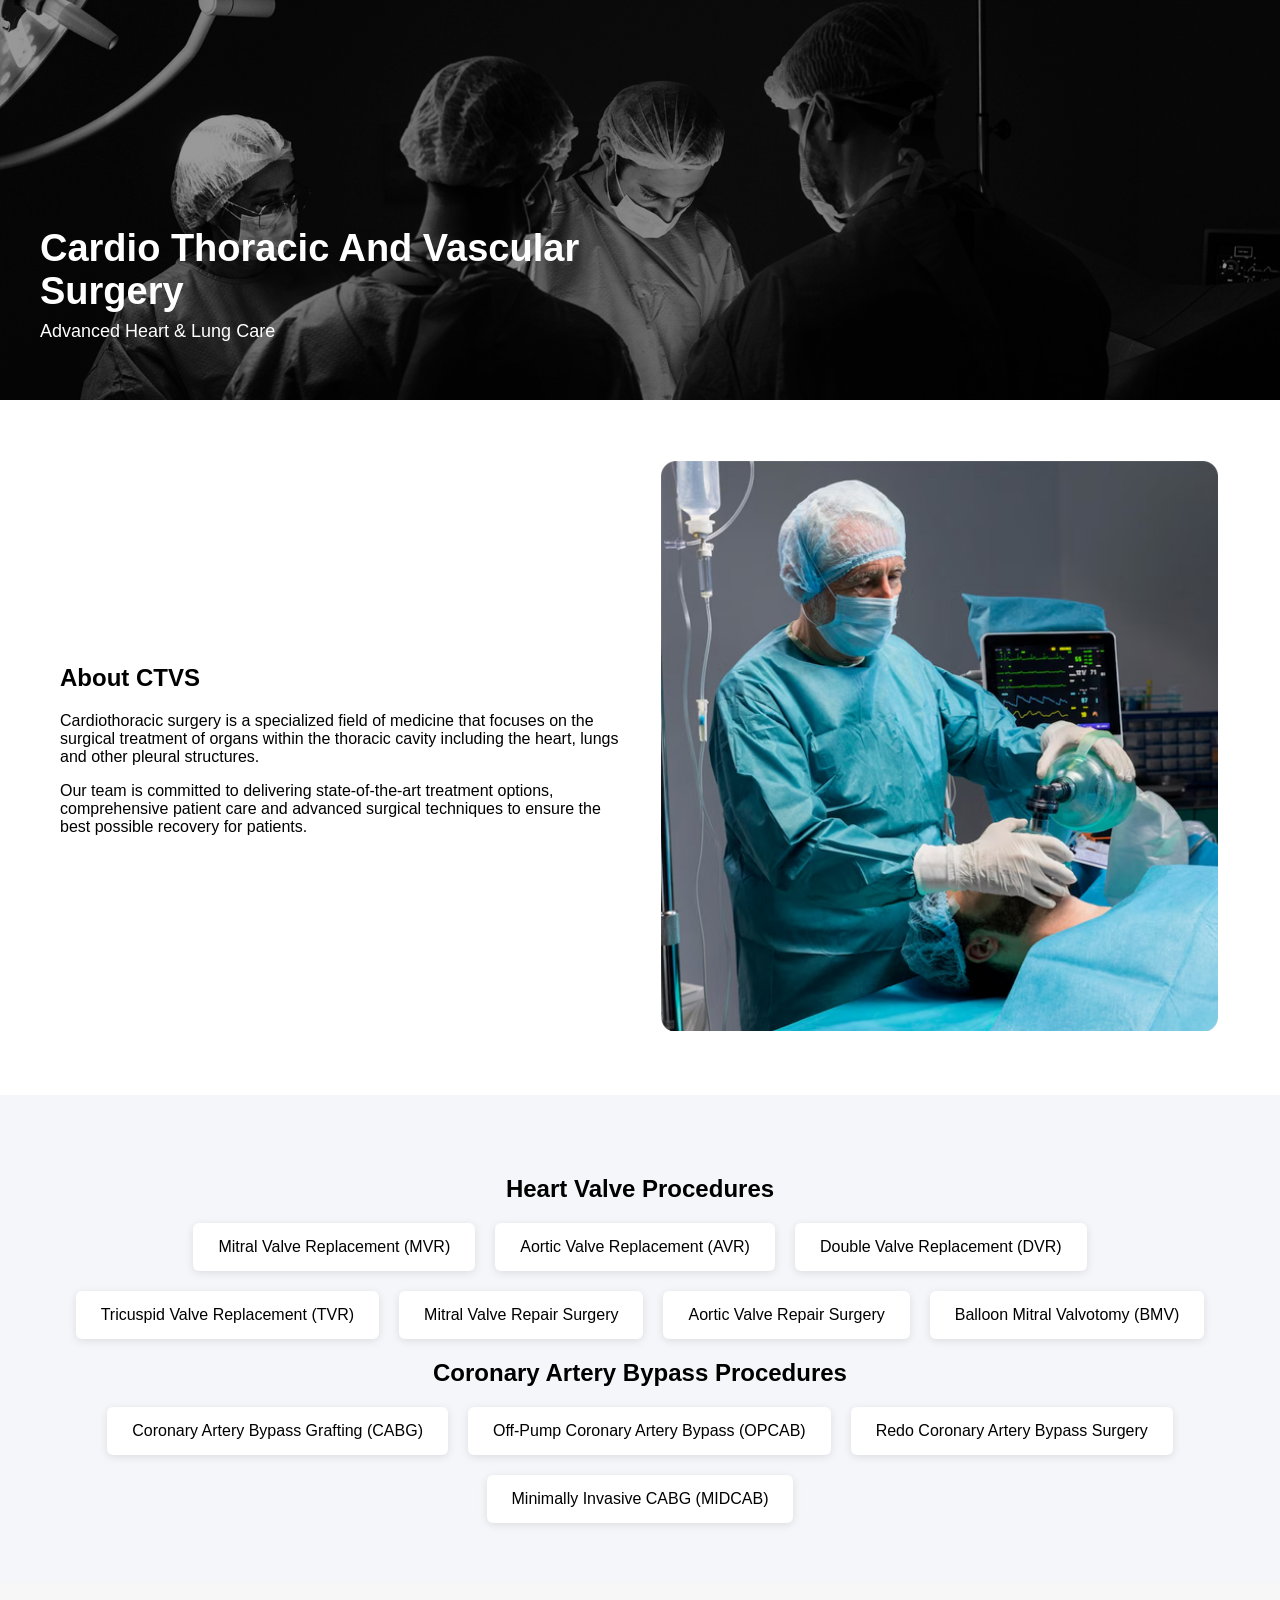
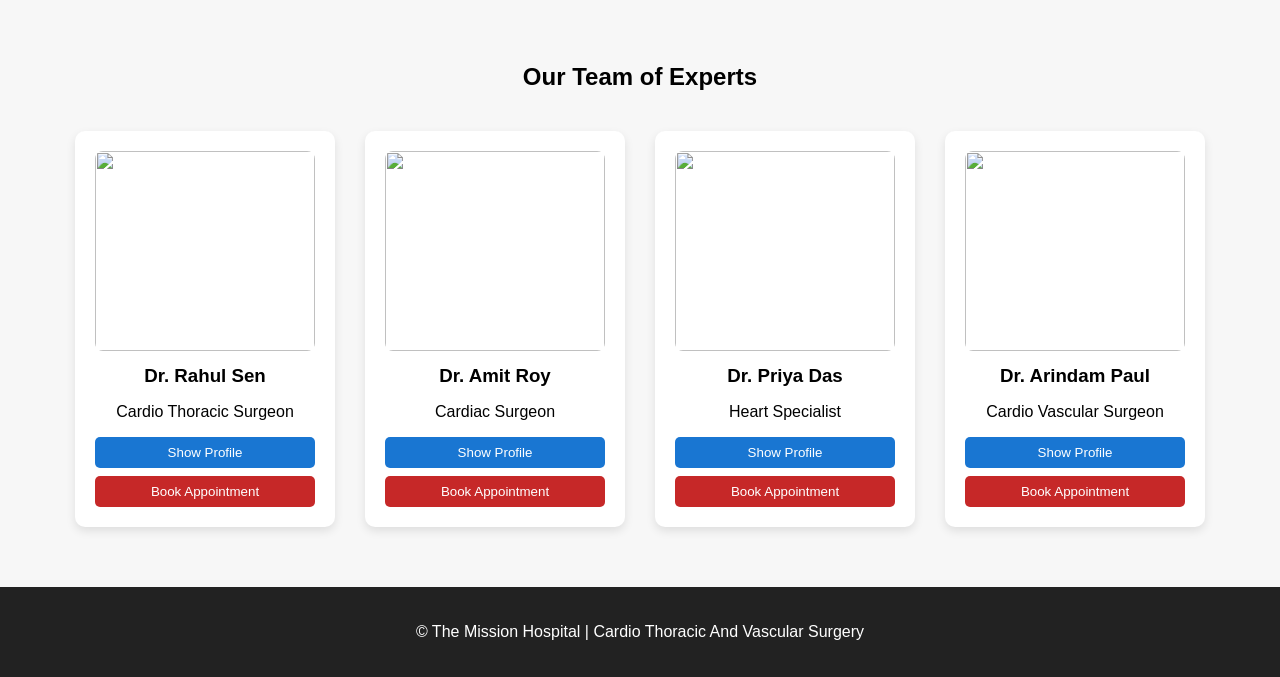
==== main.html @ 9d138810 "Add files via upload" ====
<!DOCTYPE html>
<html lang="en">
<head>
<meta charset="UTF-8">
<meta name="viewport" content="width=device-width, initial-scale=1.0">
<title>Cardio Thoracic And Vascular Surgery</title>
<link rel="stylesheet" href="main.css">
</head>

<body>

<!-- HERO BANNER -->
<section class="hero">

<img src="inner_banner.jpg" alt="CTVS Surgery Team">

<div class="hero-text">
<h1>Cardio Thoracic And Vascular Surgery</h1>
<p>Advanced Heart & Lung Care</p>
</div>

</section>


<!-- ABOUT SECTION -->
<section class="about">

<div class="about-container">

<div class="about-text">
<h2>About CTVS</h2>

<p>
Cardiothoracic surgery is a specialized field of medicine that focuses on
the surgical treatment of organs within the thoracic cavity including the
heart, lungs and other pleural structures.
</p>

<p>
Our team is committed to delivering state-of-the-art treatment options,
comprehensive patient care and advanced surgical techniques to ensure
the best possible recovery for patients.
</p>

</div>

<div class="about-image">
<img src="procedures-images32.jpg" alt="Doctor Surgery">
</div>

</div>

</section>


<!-- PROCEDURES -->

<section class="procedures">

<h2>Heart Valve Procedures</h2>

<div class="procedure-list">

<div class="card">Mitral Valve Replacement (MVR)</div>
<div class="card">Aortic Valve Replacement (AVR)</div>
<div class="card">Double Valve Replacement (DVR)</div>
<div class="card">Tricuspid Valve Replacement (TVR)</div>
<div class="card">Mitral Valve Repair Surgery</div>
<div class="card">Aortic Valve Repair Surgery</div>
<div class="card">Balloon Mitral Valvotomy (BMV)</div>

</div>


<h2>Coronary Artery Bypass Procedures</h2>

<div class="procedure-list">

<div class="card">Coronary Artery Bypass Grafting (CABG)</div>
<div class="card">Off-Pump Coronary Artery Bypass (OPCAB)</div>
<div class="card">Redo Coronary Artery Bypass Surgery</div>
<div class="card">Minimally Invasive CABG (MIDCAB)</div>

</div>

</section>



<!-- DOCTORS SECTION -->

<section class="doctors">

<h2>Our Team of Experts</h2>

<div class="doctor-container">

<div class="doctor-card">

<img src="doctor1.jpg">

<h3>Dr. Rahul Sen</h3>

<p>Cardio Thoracic Surgeon</p>

<div class="doctor-buttons">
<button class="profile">Show Profile</button>
<button class="appoint">Book Appointment</button>
</div>

</div>


<div class="doctor-card">

<img src="doctor2.jpg">

<h3>Dr. Amit Roy</h3>

<p>Cardiac Surgeon</p>

<div class="doctor-buttons">
<button class="profile">Show Profile</button>
<button class="appoint">Book Appointment</button>
</div>

</div>


<div class="doctor-card">

<img src="doctor3.jpg">

<h3>Dr. Priya Das</h3>

<p>Heart Specialist</p>

<div class="doctor-buttons">
<button class="profile">Show Profile</button>
<button class="appoint">Book Appointment</button>
</div>

</div>


<div class="doctor-card">

<img src="doctor4.jpg">

<h3>Dr. Arindam Paul</h3>

<p>Cardio Vascular Surgeon</p>

<div class="doctor-buttons">
<button class="profile">Show Profile</button>
<button class="appoint">Book Appointment</button>
</div>

</div>

</div>

</section>

<footer>
<p>© The Mission Hospital | Cardio Thoracic And Vascular Surgery</p>
</footer>


</body>
</html>
---- main.css ----
body{
margin:0;
font-family:Arial;
background:#f4f6f9;
}


/* HERO */

.hero{
position:relative;
height:400px;
overflow:hidden;
}

.hero img{
width:100%;
height:100%;
object-fit:cover;
filter:brightness(60%);
}

.hero-text{
position:absolute;
bottom:40px;
left:40px;
color:white;
max-width:620px;
}

.hero-text h1{
font-size:38px;
margin:0;
}

.hero-text p{
font-size:18px;
margin-top:8px;
}


/* ABOUT */

.about{
padding:60px;
background:white;
}

.about-container{
display:flex;
gap:40px;
align-items:center;
flex-wrap:wrap;
}

.about-text{
flex:1;
}

.about-image{
flex:1;
}

.about-image img{
width:100%;
border-radius:10px;
}


/* PROCEDURES */

.procedures{
padding:60px;
text-align:center;
}

.procedure-list{
display:flex;
flex-wrap:wrap;
justify-content:center;
gap:20px;
margin-top:20px;
}

.card{
background:white;
padding:15px 25px;
border-radius:6px;
box-shadow:0 2px 8px rgba(0,0,0,0.1);
}


/* FOOTER */

footer{
background:#222;
color:white;
text-align:center;
padding:20px;
}

/* DOCTORS */

.doctors{
padding:60px;
background:#f7f7f7;
text-align:center;
}

.doctor-container{
display:flex;
justify-content:center;
gap:30px;
flex-wrap:wrap;
margin-top:40px;
}

.doctor-card{
background:white;
width:220px;
padding:20px;
border-radius:10px;
box-shadow:0 4px 10px rgba(0,0,0,0.1);
transition:0.3s;
}

.doctor-card:hover{
transform:translateY(-5px);
}

.doctor-card img{
width:100%;
height:200px;
object-fit:cover;
border-radius:8px;
}

.doctor-card h3{
margin:10px 0 5px;
}

.doctor-buttons{
display:flex;
flex-direction:column;
gap:8px;
margin-top:10px;
}

.profile{
background:#1976d2;
color:white;
border:none;
padding:8px;
border-radius:5px;
cursor:pointer;
}

.appoint{
background:#c62828;
color:white;
border:none;
padding:8px;
border-radius:5px;
cursor:pointer;
}
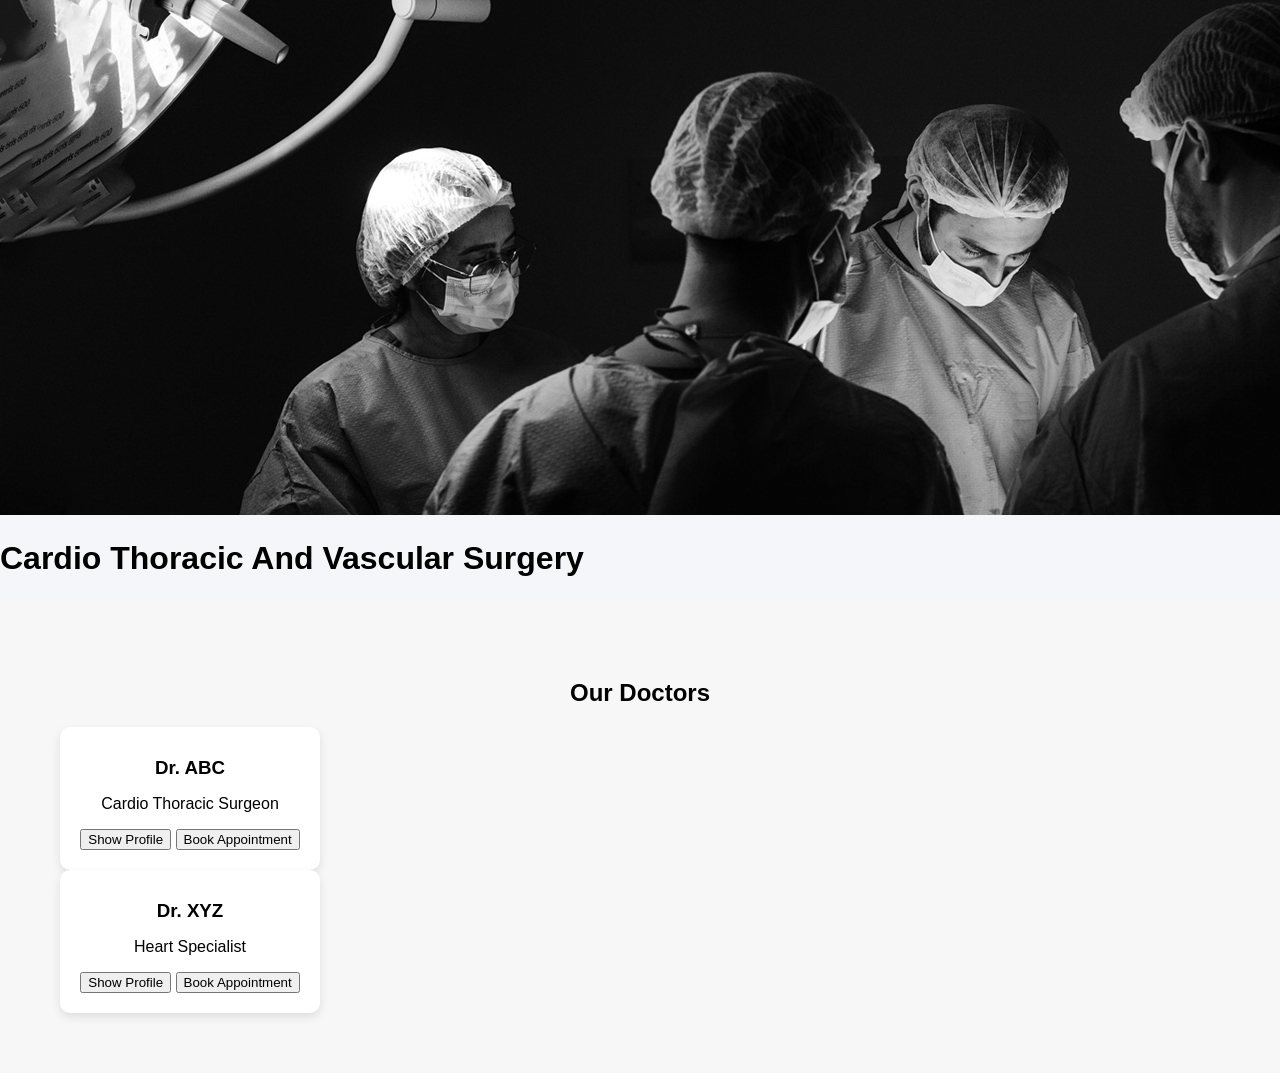
==== commit b180b6b1: "main.html" ====
--- a/main.html
+++ b/main.html
@@ -1,171 +1,48 @@
 <!DOCTYPE html>
 <html lang="en">
+
 <head>
 <meta charset="UTF-8">
 <meta name="viewport" content="width=device-width, initial-scale=1.0">
-<title>Cardio Thoracic And Vascular Surgery</title>
+
+<title>Cardio Thoracic and Vascular Surgery</title>
+
 <link rel="stylesheet" href="main.css">
+
 </head>
 
 <body>
 
-<!-- HERO BANNER -->
-<section class="hero">
+<div class="banner">
 
-<img src="inner_banner.jpg" alt="CTVS Surgery Team">
+<img src="inner_banner.jpg" class="banner-img">
 
-<div class="hero-text">
+<div class="banner-text">
 <h1>Cardio Thoracic And Vascular Surgery</h1>
-<p>Advanced Heart & Lung Care</p>
+</div>
+
+</div>
+
+<section class="doctors">
+
+<h2>Our Doctors</h2>
+
+<div class="doctor-card">
+<h3>Dr. ABC</h3>
+<p>Cardio Thoracic Surgeon</p>
+<button>Show Profile</button>
+<button>Book Appointment</button>
+</div>
+
+<div class="doctor-card">
+<h3>Dr. XYZ</h3>
+<p>Heart Specialist</p>
+<button>Show Profile</button>
+<button>Book Appointment</button>
 </div>
 
 </section>
 
+</body>
 
-<!-- ABOUT SECTION -->
-<section class="about">
-
-<div class="about-container">
-
-<div class="about-text">
-<h2>About CTVS</h2>
-
-<p>
-Cardiothoracic surgery is a specialized field of medicine that focuses on
-the surgical treatment of organs within the thoracic cavity including the
-heart, lungs and other pleural structures.
-</p>
-
-<p>
-Our team is committed to delivering state-of-the-art treatment options,
-comprehensive patient care and advanced surgical techniques to ensure
-the best possible recovery for patients.
-</p>
-
-</div>
-
-<div class="about-image">
-<img src="procedures-images32.jpg" alt="Doctor Surgery">
-</div>
-
-</div>
-
-</section>
-
-
-<!-- PROCEDURES -->
-
-<section class="procedures">
-
-<h2>Heart Valve Procedures</h2>
-
-<div class="procedure-list">
-
-<div class="card">Mitral Valve Replacement (MVR)</div>
-<div class="card">Aortic Valve Replacement (AVR)</div>
-<div class="card">Double Valve Replacement (DVR)</div>
-<div class="card">Tricuspid Valve Replacement (TVR)</div>
-<div class="card">Mitral Valve Repair Surgery</div>
-<div class="card">Aortic Valve Repair Surgery</div>
-<div class="card">Balloon Mitral Valvotomy (BMV)</div>
-
-</div>
-
-
-<h2>Coronary Artery Bypass Procedures</h2>
-
-<div class="procedure-list">
-
-<div class="card">Coronary Artery Bypass Grafting (CABG)</div>
-<div class="card">Off-Pump Coronary Artery Bypass (OPCAB)</div>
-<div class="card">Redo Coronary Artery Bypass Surgery</div>
-<div class="card">Minimally Invasive CABG (MIDCAB)</div>
-
-</div>
-
-</section>
-
-
-
-<!-- DOCTORS SECTION -->
-
-<section class="doctors">
-
-<h2>Our Team of Experts</h2>
-
-<div class="doctor-container">
-
-<div class="doctor-card">
-
-<img src="doctor1.jpg">
-
-<h3>Dr. Rahul Sen</h3>
-
-<p>Cardio Thoracic Surgeon</p>
-
-<div class="doctor-buttons">
-<button class="profile">Show Profile</button>
-<button class="appoint">Book Appointment</button>
-</div>
-
-</div>
-
-
-<div class="doctor-card">
-
-<img src="doctor2.jpg">
-
-<h3>Dr. Amit Roy</h3>
-
-<p>Cardiac Surgeon</p>
-
-<div class="doctor-buttons">
-<button class="profile">Show Profile</button>
-<button class="appoint">Book Appointment</button>
-</div>
-
-</div>
-
-
-<div class="doctor-card">
-
-<img src="doctor3.jpg">
-
-<h3>Dr. Priya Das</h3>
-
-<p>Heart Specialist</p>
-
-<div class="doctor-buttons">
-<button class="profile">Show Profile</button>
-<button class="appoint">Book Appointment</button>
-</div>
-
-</div>
-
-
-<div class="doctor-card">
-
-<img src="doctor4.jpg">
-
-<h3>Dr. Arindam Paul</h3>
-
-<p>Cardio Vascular Surgeon</p>
-
-<div class="doctor-buttons">
-<button class="profile">Show Profile</button>
-<button class="appoint">Book Appointment</button>
-</div>
-
-</div>
-
-</div>
-
-</section>
-
-<footer>
-<p>© The Mission Hospital | Cardio Thoracic And Vascular Surgery</p>
-</footer>
-
-
-</body>
 </html>
